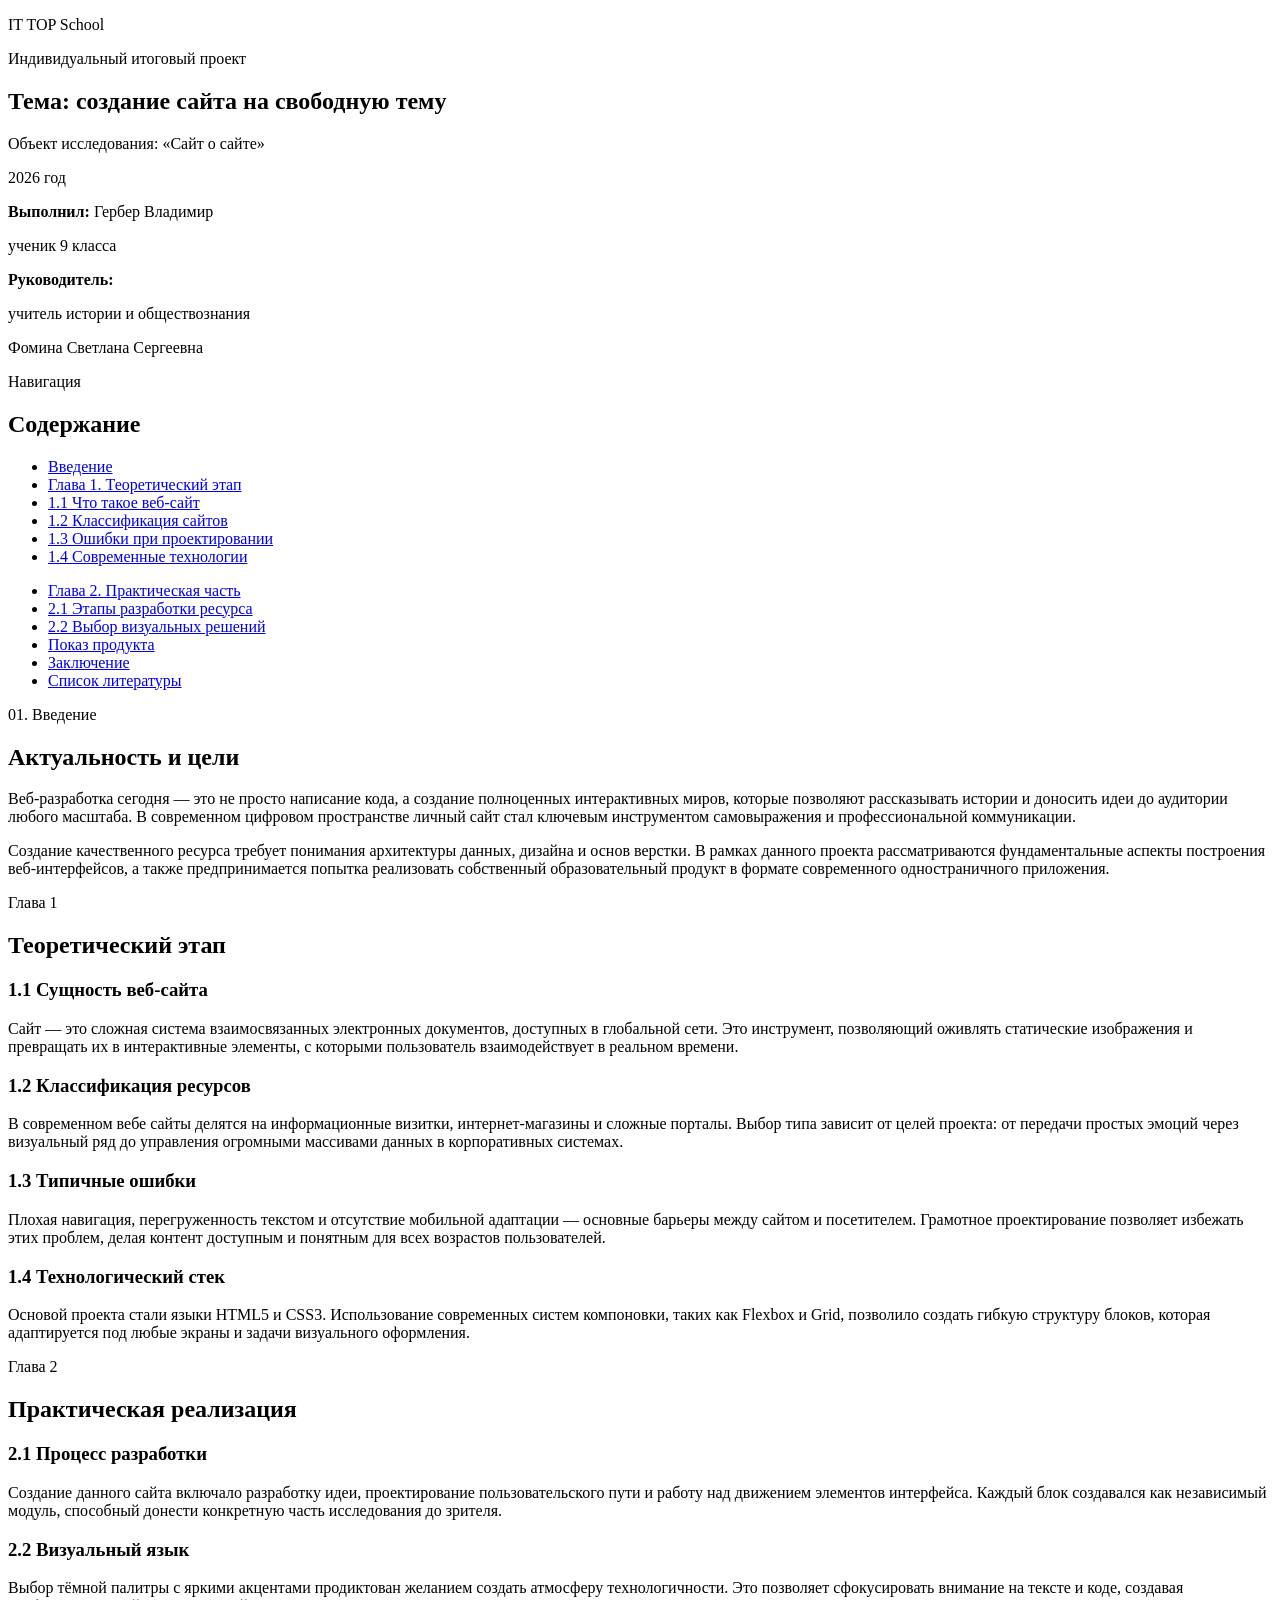
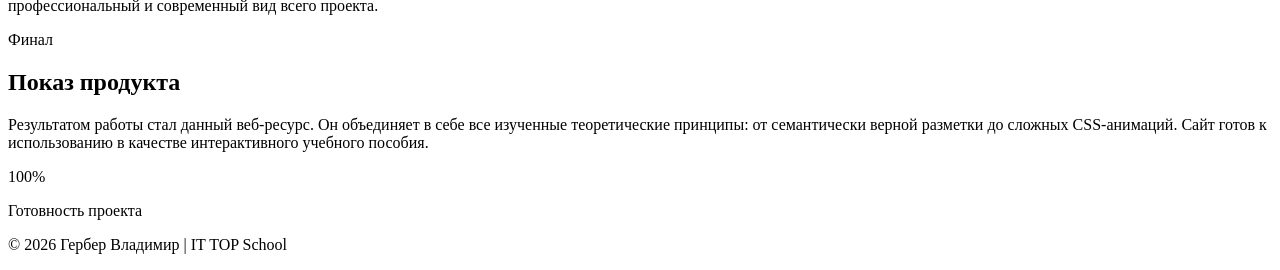
==== ПРОЕЕЕЕКТ/index.html @ 5ac070a2 "Rename ПРОЕЕЕКТ/ПРОЕЕЕЕКТ/index.html to ПРОЕЕЕЕКТ/index.html" ====
<!DOCTYPE html>
<html lang="ru">
<head>
    <meta charset="UTF-8">
    <meta name="viewport" content="width=device-width, initial-scale=1.0">
    <title>Сайт о Сайте | Гербер Владимир</title>
    <link rel="stylesheet" href="ПРОЕЕЕКТ/style.css>
</head>
<body>

    <aside>
        <div class="nav-dot active"></div>
        <div class="nav-dot"></div>
        <div class="nav-dot"></div>
        <div class="nav-dot"></div>
        <div class="nav-dot"></div>
        <div class="nav-dot"></div>
    </aside>

    <main>
        <section class="hero-section">
            <div class="school-header">
                <p class="school-name">IT TOP School</p>
                <span class="badge">Индивидуальный итоговый проект</span>
            </div>
            <div class="hero-content">
                <h1 class="project-theme">Тема: создание сайта на свободную тему</h1>
                <p class="project-subtitle">Объект исследования: «Сайт о сайте»</p>
            </div>
            <div class="student-info-row">
                <div class="info-block left"><p>2026 год</p></div>
                <div class="info-block right">
                    <p><b>Выполнил:</b> Гербер Владимир</p>
                    <p>ученик 9 класса</p>
                    <div class="supervisor">
                        <p><b>Руководитель:</b></p>
                        <p>учитель истории и обществознания</p>
                        <p>Фомина Светлана Сергеевна</p>
                    </div>
                </div>
            </div>
        </section>

        <section class="full-block" id="toc">
            <span class="step-tag">Навигация</span>
            <h2>Содержание</h2>
            <div class="toc-grid">
                <ul class="toc-column-list">
                    <li><a href="#intro">Введение</a></li>
                    <li><a href="#ch1">Глава 1. Теоретический этап</a></li>
                    <li class="sub"><a href="#ch1-1">1.1 Что такое веб-сайт</a></li>
                    <li class="sub"><a href="#ch1-2">1.2 Классификация сайтов</a></li>
                    <li class="sub"><a href="#ch1-3">1.3 Ошибки при проектировании</a></li>
                    <li class="sub"><a href="#ch1-4">1.4 Современные технологии</a></li>
                </ul>
                <ul class="toc-column-list">
                    <li><a href="#ch2">Глава 2. Практическая часть</a></li>
                    <li class="sub"><a href="#ch2-1">2.1 Этапы разработки ресурса</a></li>
                    <li class="sub"><a href="#ch2-2">2.2 Выбор визуальных решений</a></li>
                    <li><a href="#product">Показ продукта</a></li>
                    <li><a href="#conclusion">Заключение</a></li>
                    <li><a href="#sources">Список литературы</a></li>
                </ul>
            </div>
        </section>

        <section class="full-block" id="intro">
            <span class="step-tag">01. Введение</span>
            <h2>Актуальность и цели</h2>
            <div class="large-text">
                <p>Веб-разработка сегодня — это не просто написание кода, а создание полноценных интерактивных миров, которые позволяют рассказывать истории и доносить идеи до аудитории любого масштаба. В современном цифровом пространстве личный сайт стал ключевым инструментом самовыражения и профессиональной коммуникации.</p>
                <p>Создание качественного ресурса требует понимания архитектуры данных, дизайна и основ верстки. В рамках данного проекта рассматриваются фундаментальные аспекты построения веб-интерфейсов, а также предпринимается попытка реализовать собственный образовательный продукт в формате современного одностраничного приложения.</p>
            </div>
        </section>

        <section class="full-block" id="ch1">
            <span class="step-tag">Глава 1</span>
            <h2>Теоретический этап</h2>
            <div class="theory-grid">
                <div class="theory-item" id="ch1-1">
                    <h3>1.1 Сущность веб-сайта</h3>
                    <p>Сайт — это сложная система взаимосвязанных электронных документов, доступных в глобальной сети. Это инструмент, позволяющий оживлять статические изображения и превращать их в интерактивные элементы, с которыми пользователь взаимодействует в реальном времени.</p>
                </div>
                <div class="theory-item" id="ch1-2">
                    <h3>1.2 Классификация ресурсов</h3>
                    <p>В современном вебе сайты делятся на информационные визитки, интернет-магазины и сложные порталы. Выбор типа зависит от целей проекта: от передачи простых эмоций через визуальный ряд до управления огромными массивами данных в корпоративных системах.</p>
                </div>
                <div class="theory-item" id="ch1-3">
                    <h3>1.3 Типичные ошибки</h3>
                    <p>Плохая навигация, перегруженность текстом и отсутствие мобильной адаптации — основные барьеры между сайтом и посетителем. Грамотное проектирование позволяет избежать этих проблем, делая контент доступным и понятным для всех возрастов пользователей.</p>
                </div>
                <div class="theory-item" id="ch1-4">
                    <h3>1.4 Технологический стек</h3>
                    <p>Основой проекта стали языки HTML5 и CSS3. Использование современных систем компоновки, таких как Flexbox и Grid, позволило создать гибкую структуру блоков, которая адаптируется под любые экраны и задачи визуального оформления.</p>
                </div>
            </div>
        </section>

        <section class="full-block" id="ch2">
            <span class="step-tag">Глава 2</span>
            <h2>Практическая реализация</h2>
            <div class="theory-grid">
                <div class="theory-item">
                    <h3>2.1 Процесс разработки</h3>
                    <p>Создание данного сайта включало разработку идеи, проектирование пользовательского пути и работу над движением элементов интерфейса. Каждый блок создавался как независимый модуль, способный донести конкретную часть исследования до зрителя.</p>
                </div>
                <div class="theory-item">
                    <h3>2.2 Визуальный язык</h3>
                    <p>Выбор тёмной палитры с яркими акцентами продиктован желанием создать атмосферу технологичности. Это позволяет сфокусировать внимание на тексте и коде, создавая профессиональный и современный вид всего проекта.</p>
                </div>
            </div>
        </section>

        <section class="full-block" id="product">
            <span class="step-tag">Финал</span>
            <h2>Показ продукта</h2>
            <div class="code-window">
                <p>Результатом работы стал данный веб-ресурс. Он объединяет в себе все изученные теоретические принципы: от семантически верной разметки до сложных CSS-анимаций. Сайт готов к использованию в качестве интерактивного учебного пособия.</p>
                <div class="stat-row">
                    <div class="stat-num">100%</div>
                    <p>Готовность проекта</p>
                </div>
            </div>
        </section>

        <footer>
            <p>© 2026 Гербер Владимир | IT TOP School</p>
        </footer>
    </main>

</body>
</html>
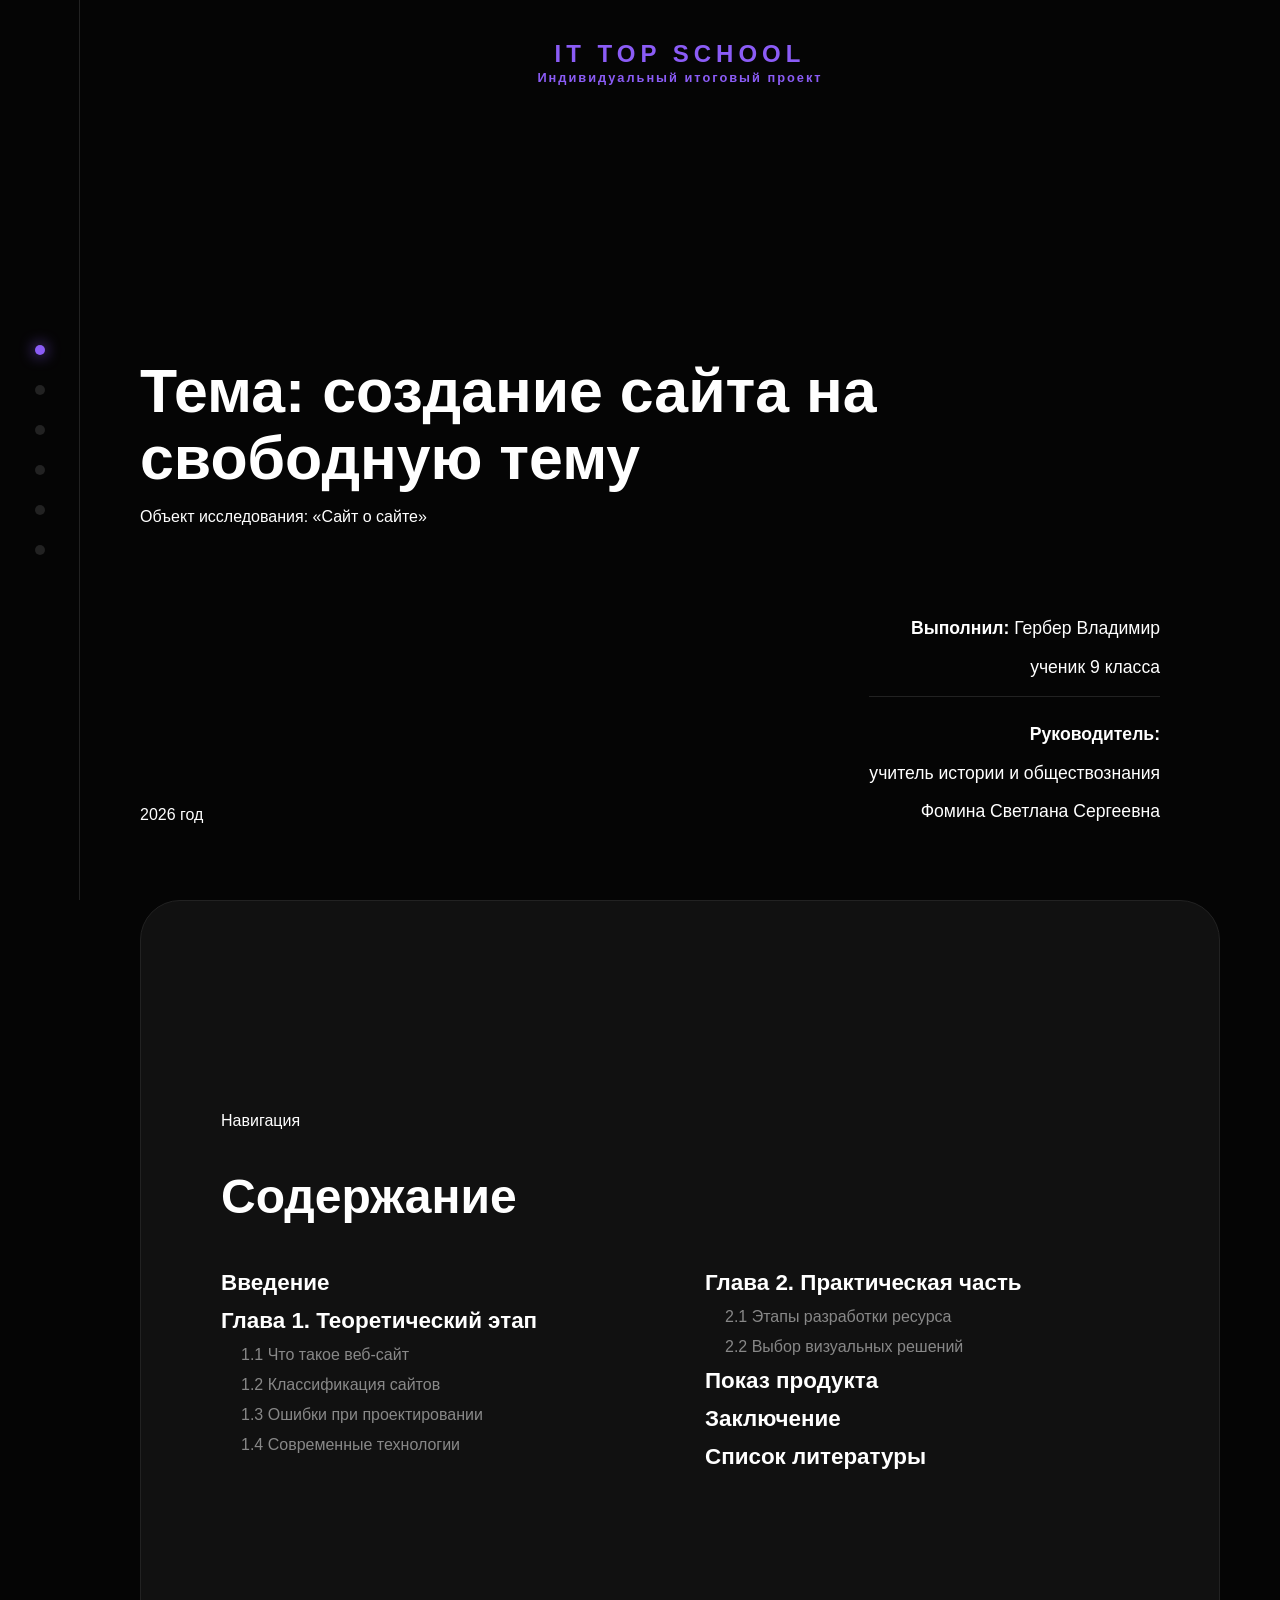
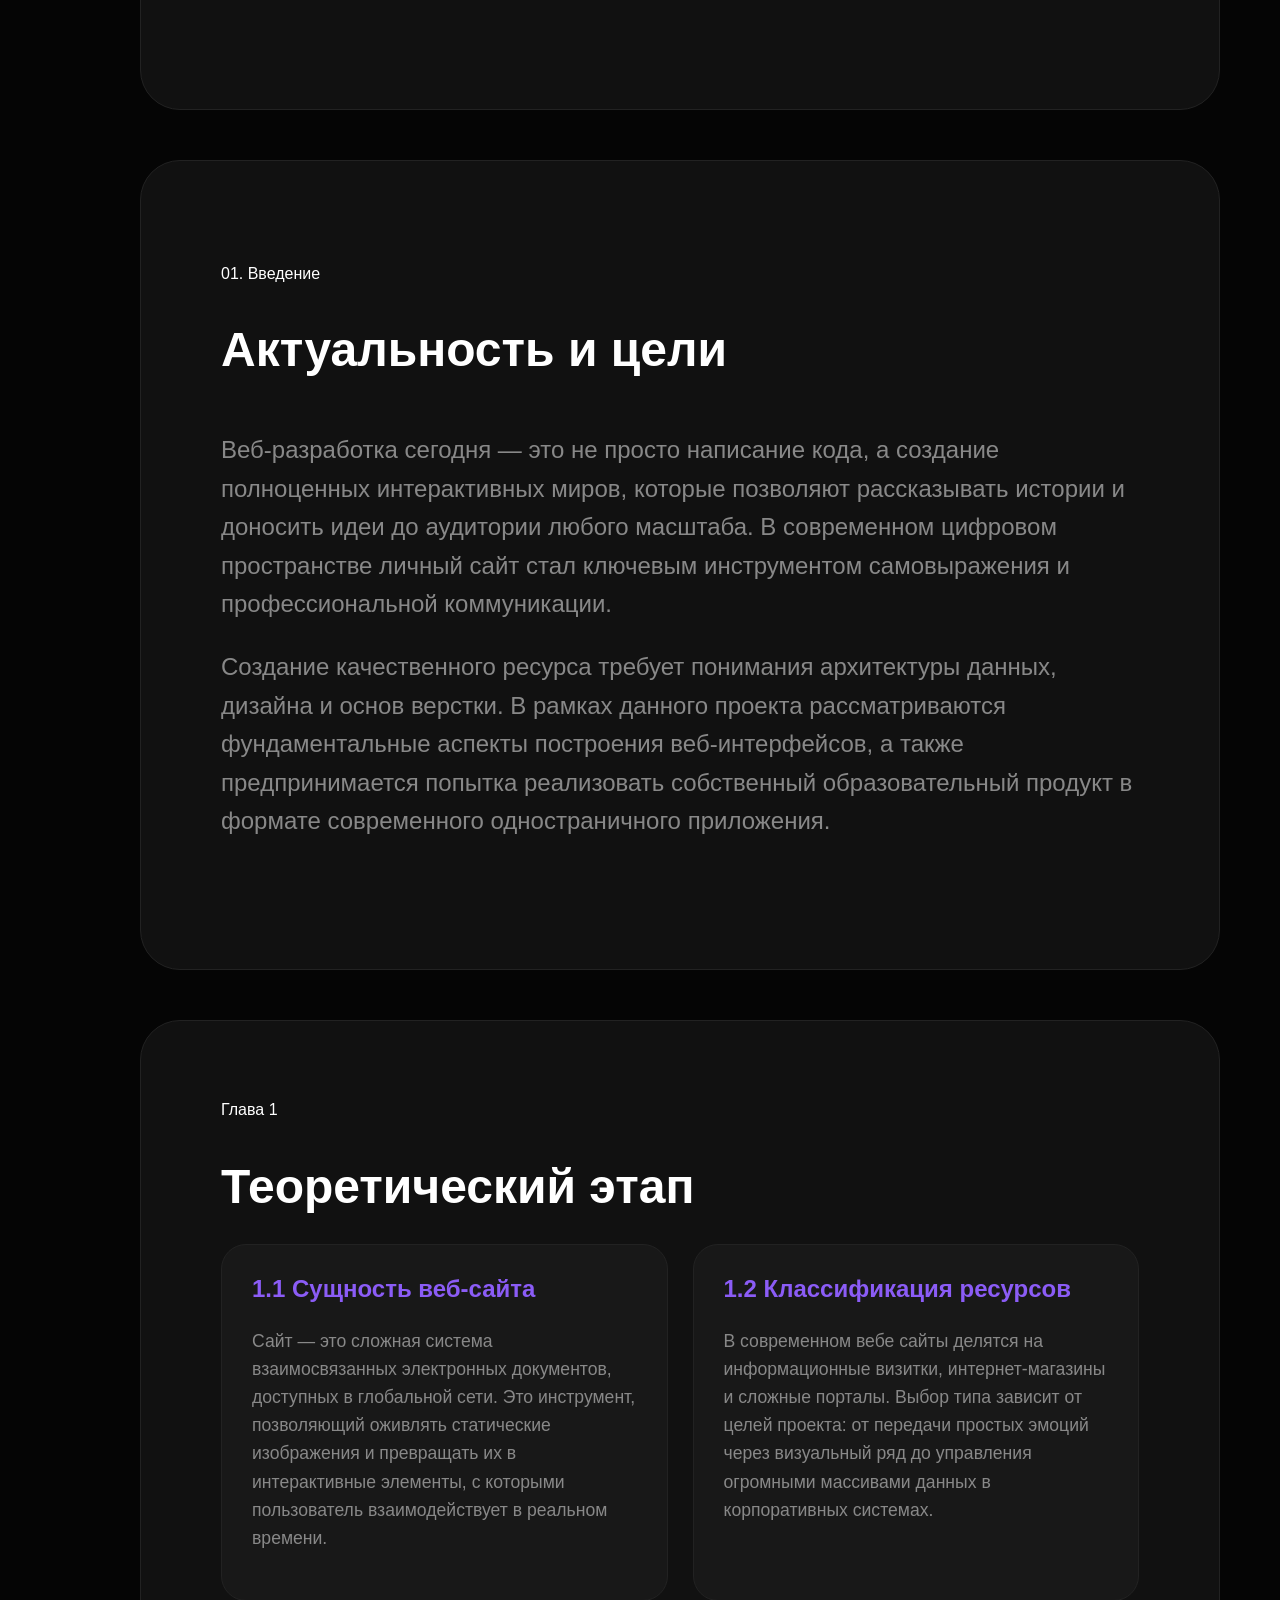
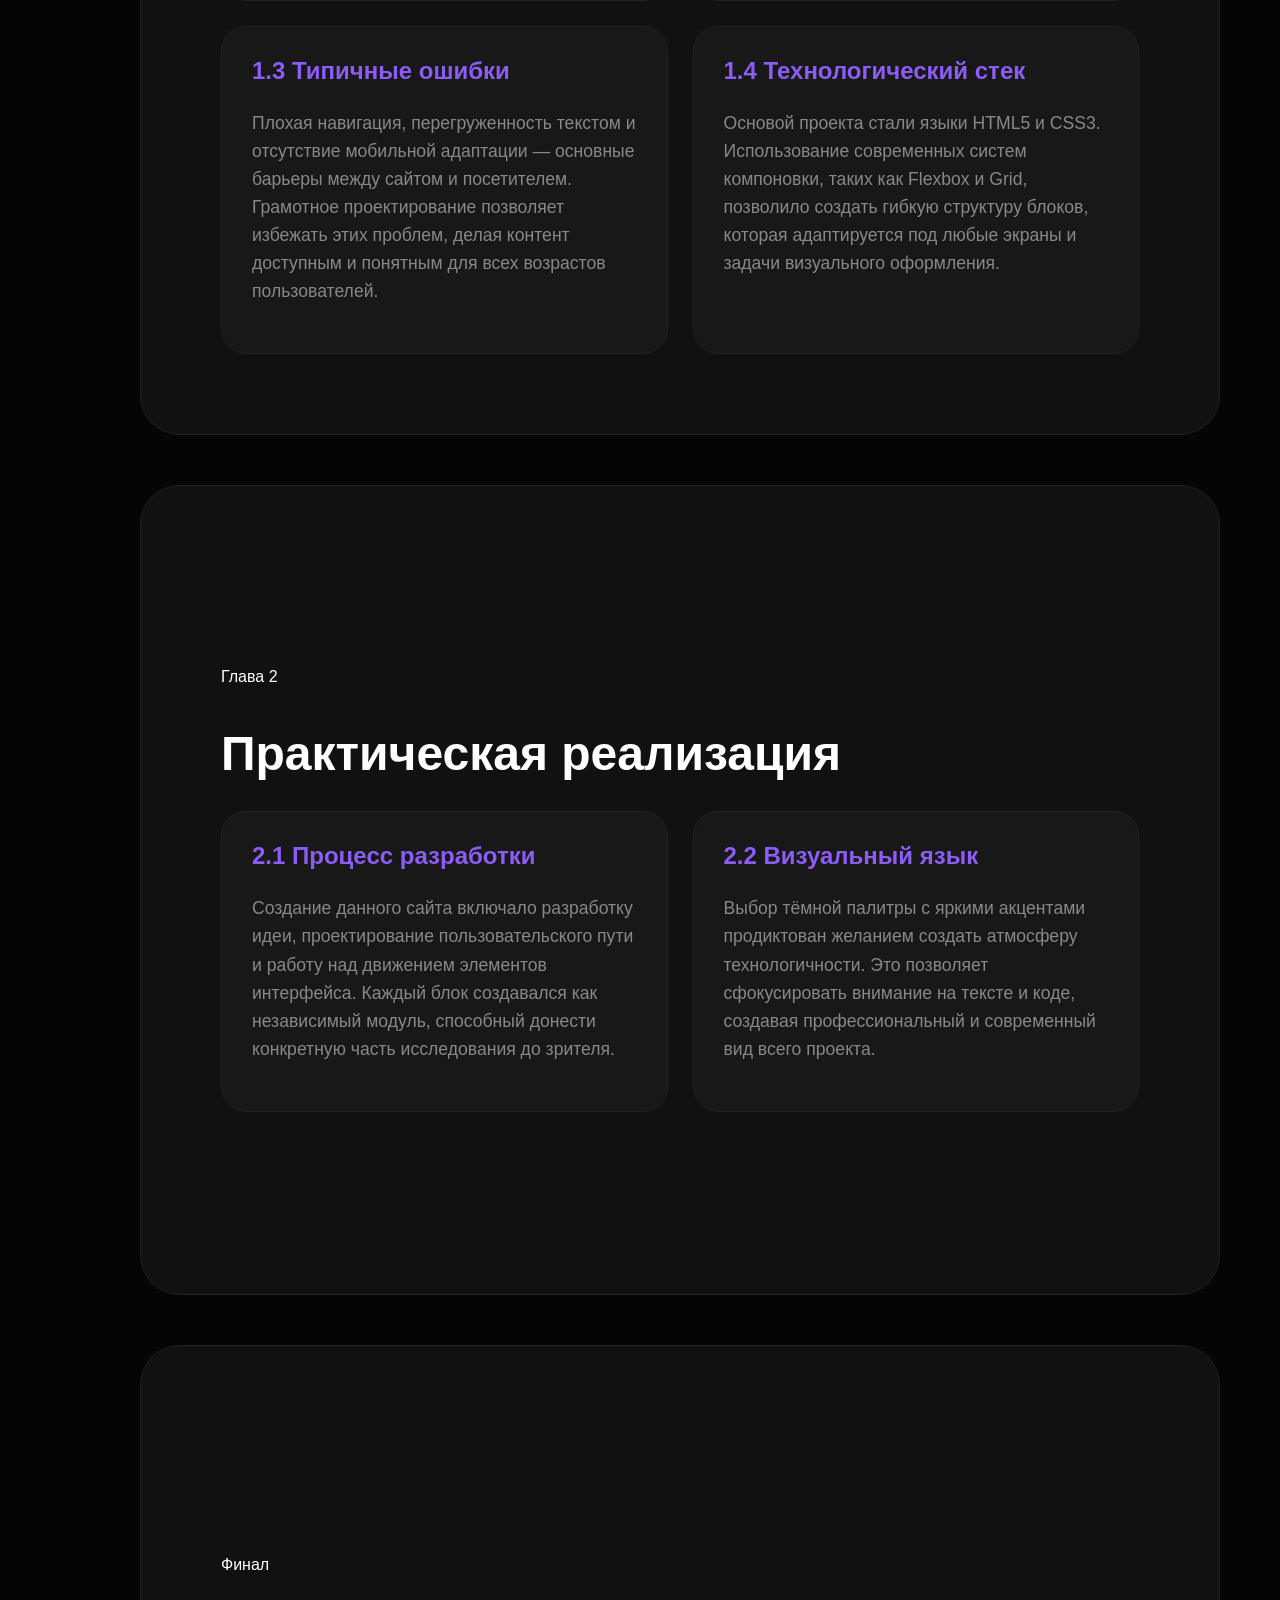
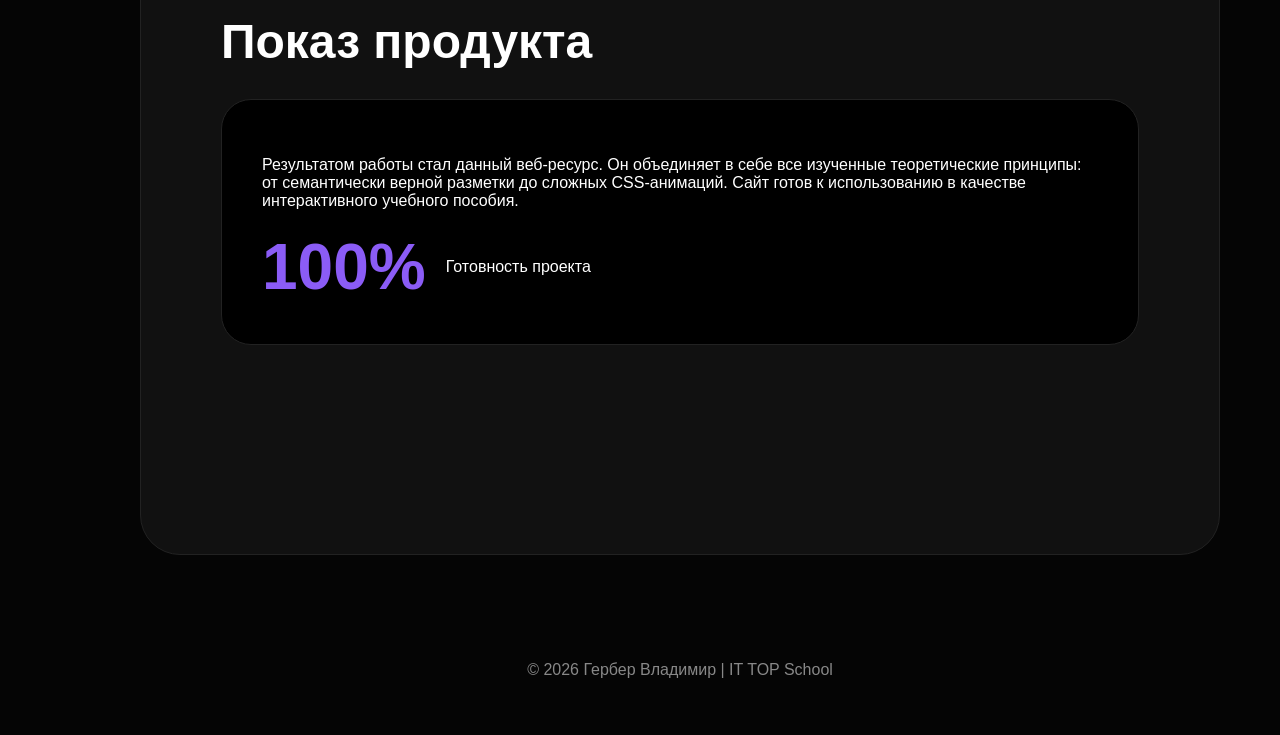
==== commit c8b56890: "Update index.html" ====
--- a/ПРОЕЕЕЕКТ/index.html
+++ b/ПРОЕЕЕЕКТ/index.html
@@ -4,7 +4,7 @@
     <meta charset="UTF-8">
     <meta name="viewport" content="width=device-width, initial-scale=1.0">
     <title>Сайт о Сайте | Гербер Владимир</title>
-    <link rel="stylesheet" href="ПРОЕЕЕКТ/style.css>
+    <link rel="stylesheet" href=style.css>
 </head>
 <body>
 
